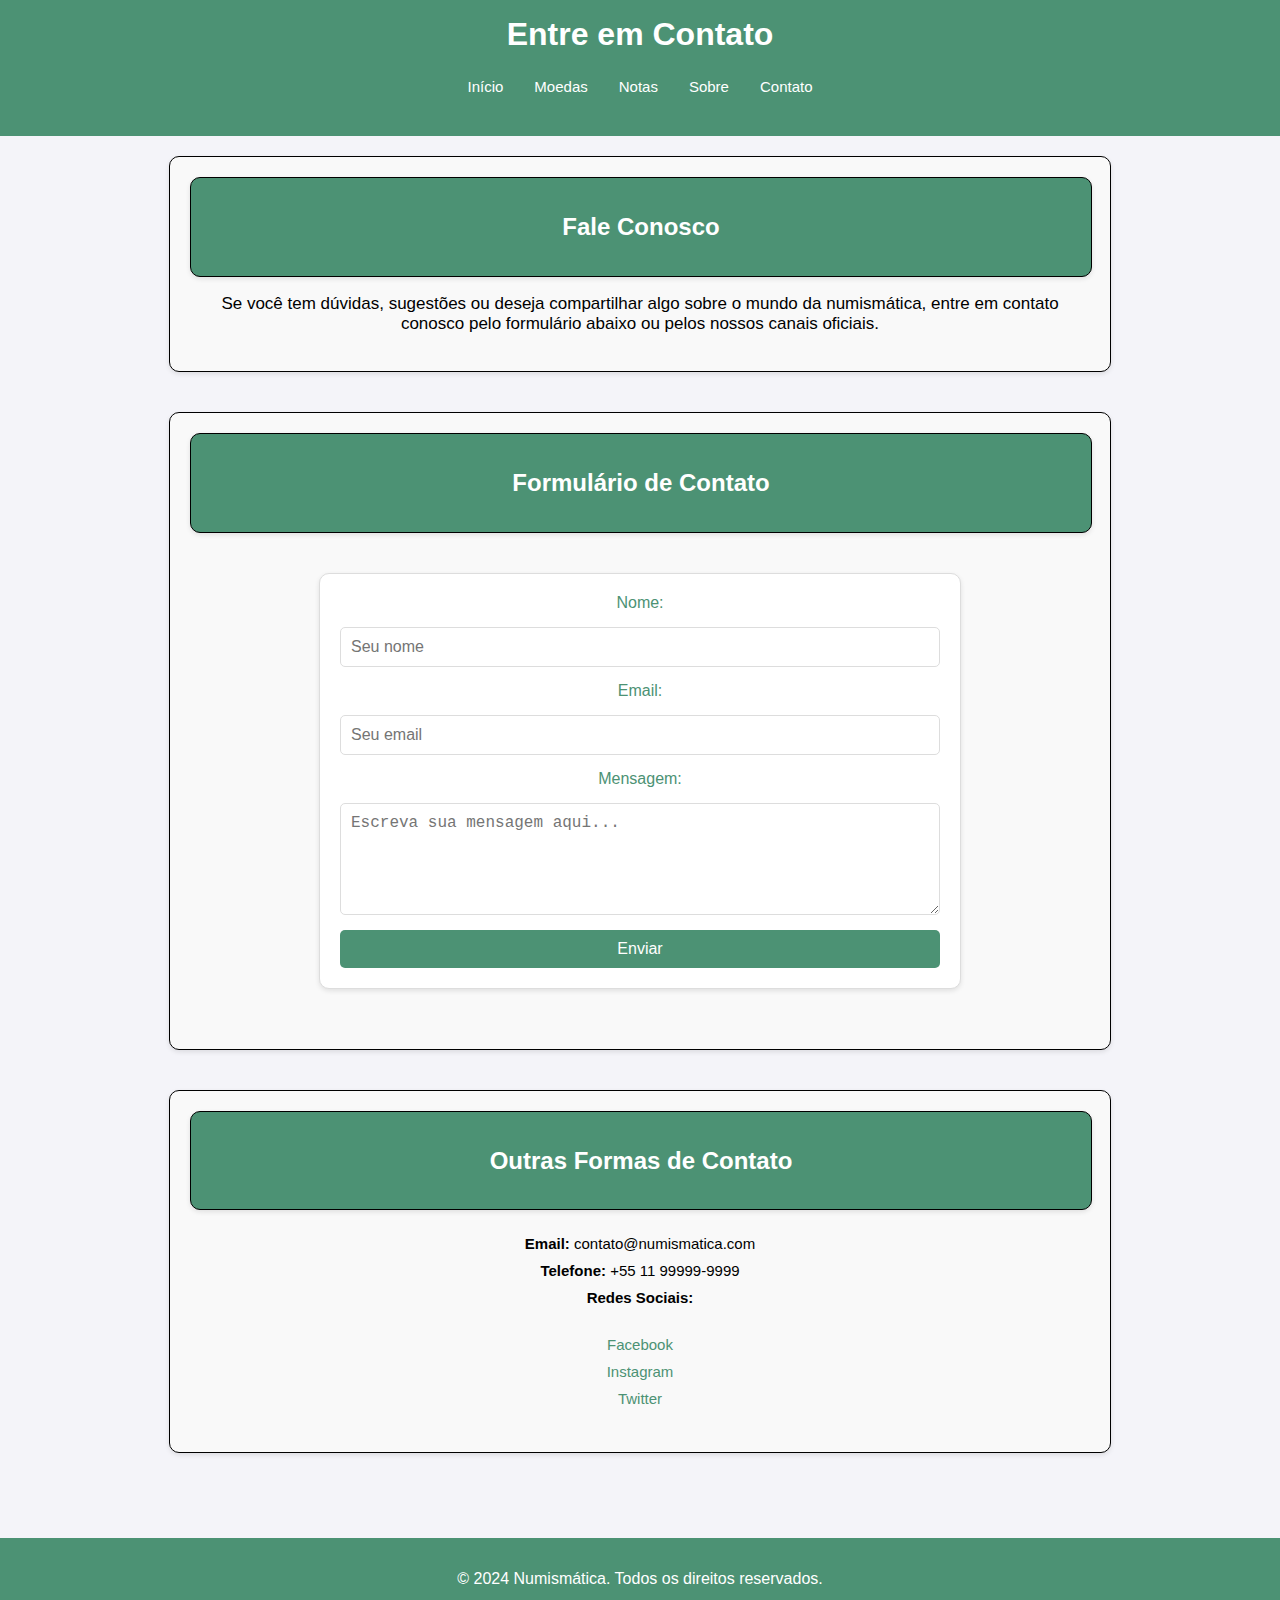
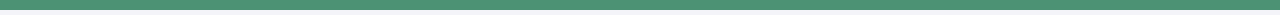
==== contato.html @ f1c76a9f "Numismatica" ====
<!DOCTYPE html>
<html lang="pt-BR">
<head>
    <meta charset="UTF-8">
    <meta name="viewport" content="width=device-width, initial-scale=1.0">
    <title>Numismática - Contato</title>
    <link rel="stylesheet" href="css/style.css">
</head>
<body>
    <header>
        <h1>Entre em Contato</h1>
        <nav>
            <ul>
                <li><a href="index.html">Início</a></li>
                <li><a href="moedas.html">Moedas</a></li>
                <li><a href="notas.html">Notas</a></li>
                <li><a href="sobre.html">Sobre</a></li>
                <li><a href="contato.html">Contato</a></li>
            </ul>
        </nav>
    </header>
    <main>
        <section id="firstSection">
            <section class="title">
                <h2>Fale Conosco</h2>
            </section>
            <p>Se você tem dúvidas, sugestões ou deseja compartilhar algo sobre o mundo da numismática, entre em contato conosco pelo formulário abaixo ou pelos nossos canais oficiais.</p>
        </section>

        <section>
            <section class="title">
                <h2>Formulário de Contato</h2>
            </section>
            <form action="enviar_formulario.php" method="POST" class="form-contato">
                <label for="nome">Nome:</label>
                <input type="text" id="nome" name="nome" placeholder="Seu nome" required>

                <label for="email">Email:</label>
                <input type="email" id="email" name="email" placeholder="Seu email" required>

                <label for="mensagem">Mensagem:</label>
                <textarea id="mensagem" name="mensagem" rows="5" placeholder="Escreva sua mensagem aqui..." required></textarea>

                <button type="submit">Enviar</button>
            </form>
        </section>

        <section>
            <section class="title">
                <h2>Outras Formas de Contato</h2>
            </section>
            <ul>
                <li><strong>Email:</strong> contato@numismatica.com</li>
                <li><strong>Telefone:</strong> +55 11 99999-9999</li>
                <li><strong>Redes Sociais:</strong></li>
                <ul>
                    <li><a href="https://facebook.com">Facebook</a></li>
                    <li><a href="https://instagram.com">Instagram</a></li>
                    <li><a href="https://twitter.com">Twitter</a></li>
                </ul>
            </ul>
        </section>
    </main>
    <footer>
        <p id="rodape">&copy; 2024 Numismática. Todos os direitos reservados.</p>
    </footer>
    <script src="js/form.js"></script>
</body>
</html>
---- css/style.css ----
body {
    font-family: Arial, sans-serif;
    margin: 0;
    padding: 0;
    background-color: #f4f4f9;

}

.backgroundFill {
    position: fixed;
    top: 0;
    left: 0;
    width: 100vw;
    height: 100vh;
    z-index: 1;
    background-color: rgba(0, 0, 0, 0.329);
}

.sticky {
    position: sticky;
    padding: .2rem 0 .1rem 0 ;
}

header {
    background-color: #4c9274;
    color: #fff;
    top: 0;
    padding: 1em 0;
    text-align: center;
    transition: all, 0.5s;
    width: 100%;
}

header h1 {
    margin: 0;
}

nav ul {
    list-style: none;
    padding: 0;
    display: flex;
    justify-content: center;
    gap: 15px;
}

nav ul li {
    display: inline;
}

nav ul li a {
    color: #fff;
    text-decoration: none;
    padding: 8px;
}

nav ul li a:hover {
    background-color: #71ac91;
    border-radius: 5px;
}

main {
    display: flex;
    flex-direction: column;
    align-items: center;
    padding-bottom: 65px;
}

#firstSection {
    margin-top: 20px;
}

section {
    display: flexbox;
    text-align: center;
    border: #000000 solid 1px;
    background: white;
    border-radius: 20px;
    width: 900px;
    margin-bottom: 30px;
    font-size: 17px;
}

h3 {
    font-size: 18px;
}

.title {
    width: 870px;
    background-color: #4c9274;
    color: #fff;
    padding: 15px;
    font-size: 15px;
    margin: auto;
}

.title h2 {
    font-size: 24px;
    font-weight: bold;
    color: #fff;
}

p {
    color: rgb(0, 0, 0);
}

#rodape {
    color: #fff;
}

footer {
    background-color: #4c9274;
    color: #fff;
    text-align: center;
    padding: 16px 0;
    bottom: 0;
    width: 100%;
    height: 40px;
}

img {
    width: 300px;
    height: auto;
    display: block;
    margin: auto;
    margin-bottom: 10px;
} 

ul {
    list-style: none;
    margin: 0;
    padding: 0;
}

ul li {
    margin: 0;
    padding: 5px 0;
    font-size: 15px;
}

.galeria {
    display: flex;
    flex-wrap: wrap;
    gap: 20px;
    justify-content: center;
    padding: 20px 0;
}

.hiddenDescription {
    display: none;
}

.modalBox {
    display: none;
    background-color: white;
    padding: 20px;
    position: fixed;
    top: 50%;
    left: 50%;
    transform: translate(-50%, -50%);
    width: 500px;
    z-index: 2;
    border-radius: 20px;
}

.modalClose {
    position: fixed;
    right: 2%;
    top: 13px;
    cursor: pointer;
    border-radius: 10px;
    padding: 5px 7px;
}

.modalClose:hover {
    background-color: rgb(169, 169, 169);
}

.galeria .moeda {
    width: 250px;
    text-align: center;
    background-color: #fff;
    border: 1px solid #ddd;
    border-radius: 10px;
    padding: 15px;
    box-shadow: 0 2px 5px rgba(0, 0, 0, 0.1);
}

.galeria .moeda img {
    width: 100%;
    border-radius: 8px;
    margin-bottom: 10px;
}

.galeria .moeda p {
    margin: 5px 0;
}




.galeria .nota {
    width: 250px;
    text-align: center;
    background-color: #fff;
    border: 1px solid #ddd;
    border-radius: 10px;
    padding: 15px;
    box-shadow: 0 2px 5px rgba(0, 0, 0, 0.1);
}

.galeria .nota img {
    width: 100%;
    border-radius: 8px;
    margin-bottom: 10px;
}

.galeria .nota p {
    margin: 5px 0;
}

.destaques {
    display: flex;
    flex-wrap: wrap;
    gap: 20px;
    justify-content: center;
    padding: 20px 0;
}

.destaques .introduction {
    width: 250px;
    text-align: center;
    background-color: #fff;
    border: 1px solid #ddd;
    border-radius: 10px;
    padding: 15px;
    box-shadow: 0 2px 5px rgba(0, 0, 0, 0.1);
}

.destaques .introduction img {
    width: 100%;
    border-radius: 8px;
    margin-bottom: 10px;
}

.destaques .introduction p {
    margin: 5px 0;
}

main section {
    margin: 20px;
    padding: 20px;
    background-color: #f9f9f9;
    border-radius: 10px;
    box-shadow: 0 2px 5px rgba(0, 0, 0, 0.1);
}

form.form-contato {
    display: flex;
    flex-direction: column;
    gap: 15px;
    max-width: 600px;
    
    padding: 20px;
    background-color: #fff;
    border: 1px solid #ddd;
    border-radius: 10px;
    box-shadow: 0 2px 5px rgba(0, 0, 0, 0.1);
    margin: 40px auto;
}

form.form-contato label {
    font-size: 16px;
    color: #4c9274;
}

form.form-contato input, 
form.form-contato textarea {
    padding: 10px;
    font-size: 16px;
    border: 1px solid #ddd;
    border-radius: 5px;
    width: 100%;
    box-sizing: border-box;
}

form.form-contato button {
    background-color: #4c9274;
    color: #fff;
    font-size: 16px;
    border: none;
    border-radius: 5px;
    padding: 10px 15px;
    cursor: pointer;
}

form.form-contato button:hover {
    background-color: #71ac91;
}

ul {
    list-style: none;
    padding: 0;
    margin: 20px 0;
}

ul li a {
    color: #4c9274;
    text-decoration: none;
}

ul li a:hover {
    text-decoration: underline;
}
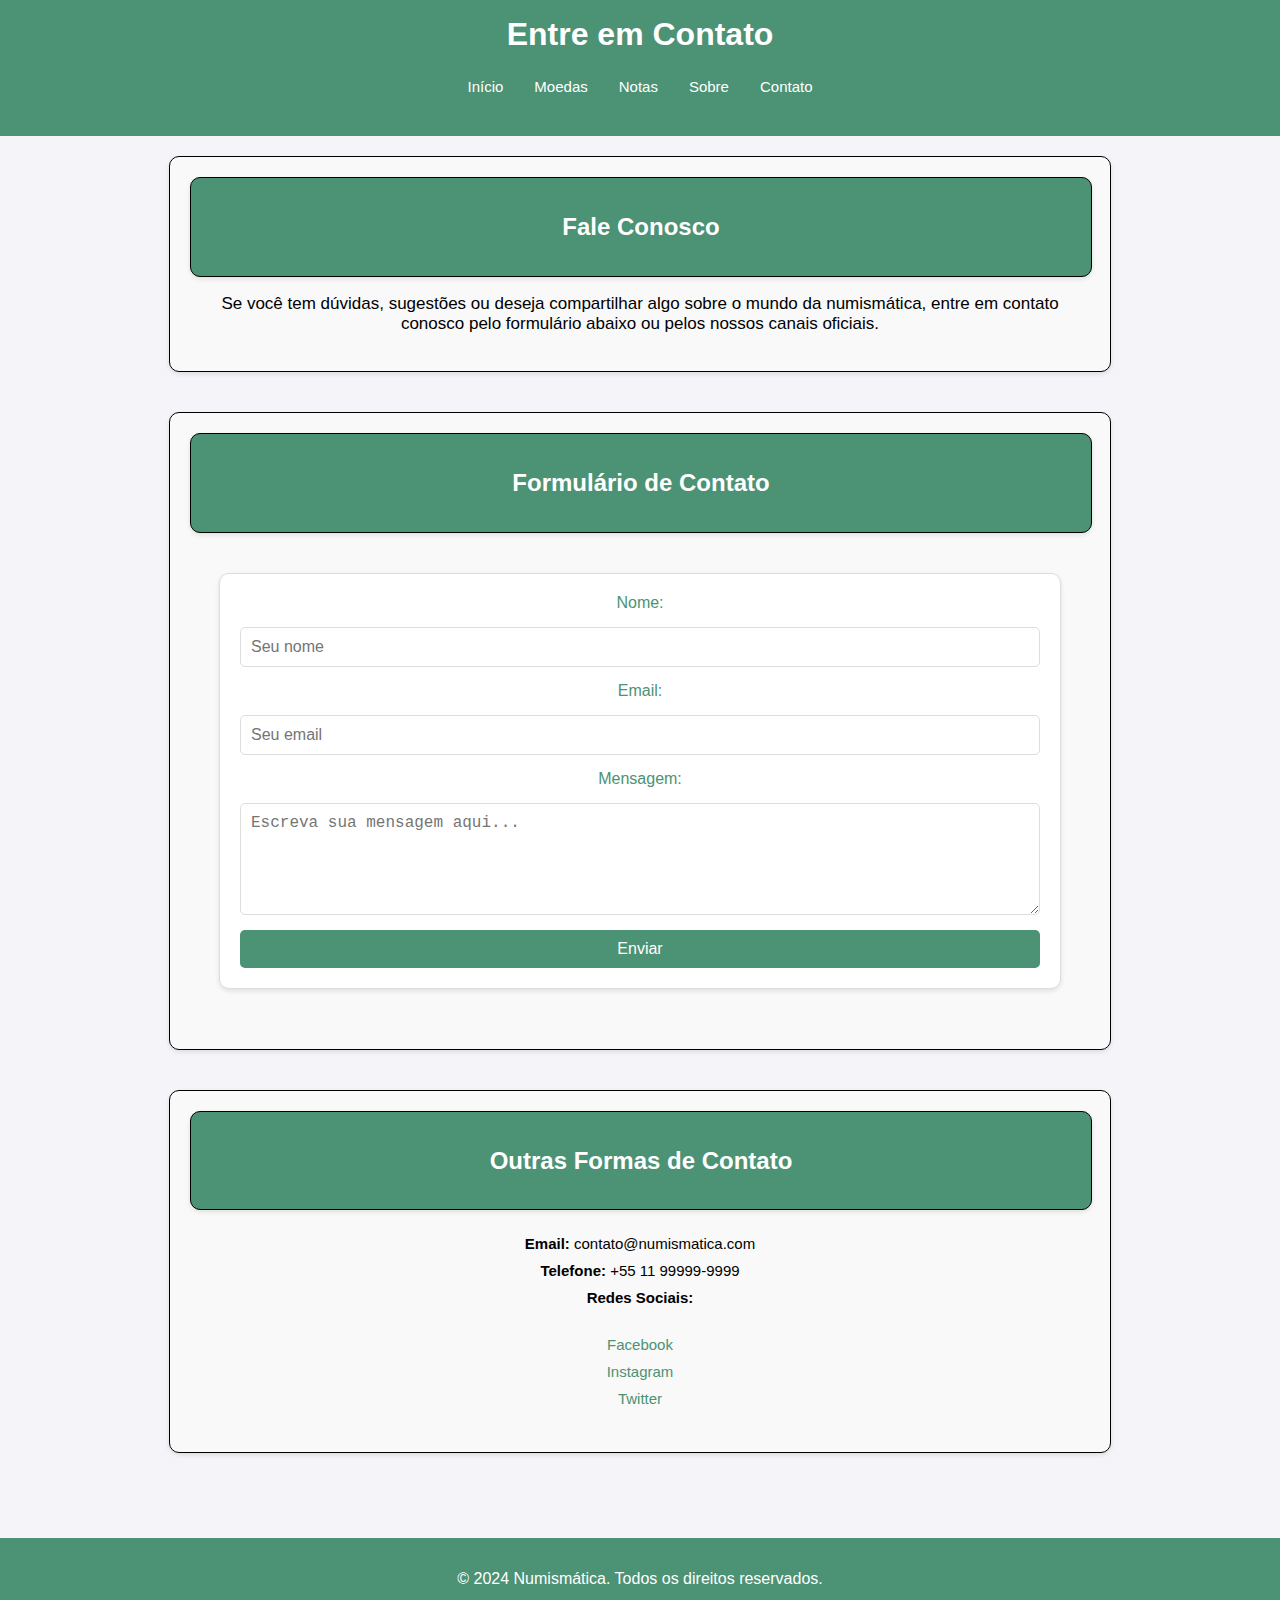
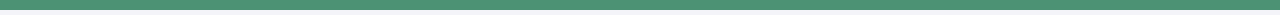
==== commit 2cf035c7: "update moedas.html" ====
--- a/contato.html
+++ b/contato.html
@@ -65,5 +65,7 @@
         <p id="rodape">&copy; 2024 Numismática. Todos os direitos reservados.</p>
     </footer>
     <script src="js/form.js"></script>
+    <script src="js/script.js"></script>
+
 </body>
 </html>
--- a/css/style.css
+++ b/css/style.css
@@ -27,8 +27,8 @@
     top: 0;
     padding: 1em 0;
     text-align: center;
+    width: 100%;
     transition: all, 0.5s;
-    width: 100%;
 }
 
 header h1 {
@@ -183,6 +183,7 @@
     border-radius: 10px;
     padding: 15px;
     box-shadow: 0 2px 5px rgba(0, 0, 0, 0.1);
+    cursor: pointer;
 }
 
 .galeria .moeda img {
@@ -195,8 +196,9 @@
     margin: 5px 0;
 }
 
-
-
+.galeria .moeda:hover{
+    background-color: #eeeeee;
+}
 
 .galeria .nota {
     width: 250px;
@@ -206,6 +208,11 @@
     border-radius: 10px;
     padding: 15px;
     box-shadow: 0 2px 5px rgba(0, 0, 0, 0.1);
+    cursor: pointer;
+}
+
+.galeria .nota:hover {
+    background-color: #eeeeee;
 }
 
 .galeria .nota img {
@@ -217,6 +224,7 @@
 .galeria .nota p {
     margin: 5px 0;
 }
+
 
 .destaques {
     display: flex;
@@ -258,7 +266,7 @@
     display: flex;
     flex-direction: column;
     gap: 15px;
-    max-width: 600px;
+    max-width: 800px;
     
     padding: 20px;
     background-color: #fff;
@@ -311,3 +319,5 @@
 ul li a:hover {
     text-decoration: underline;
 }
+
+
